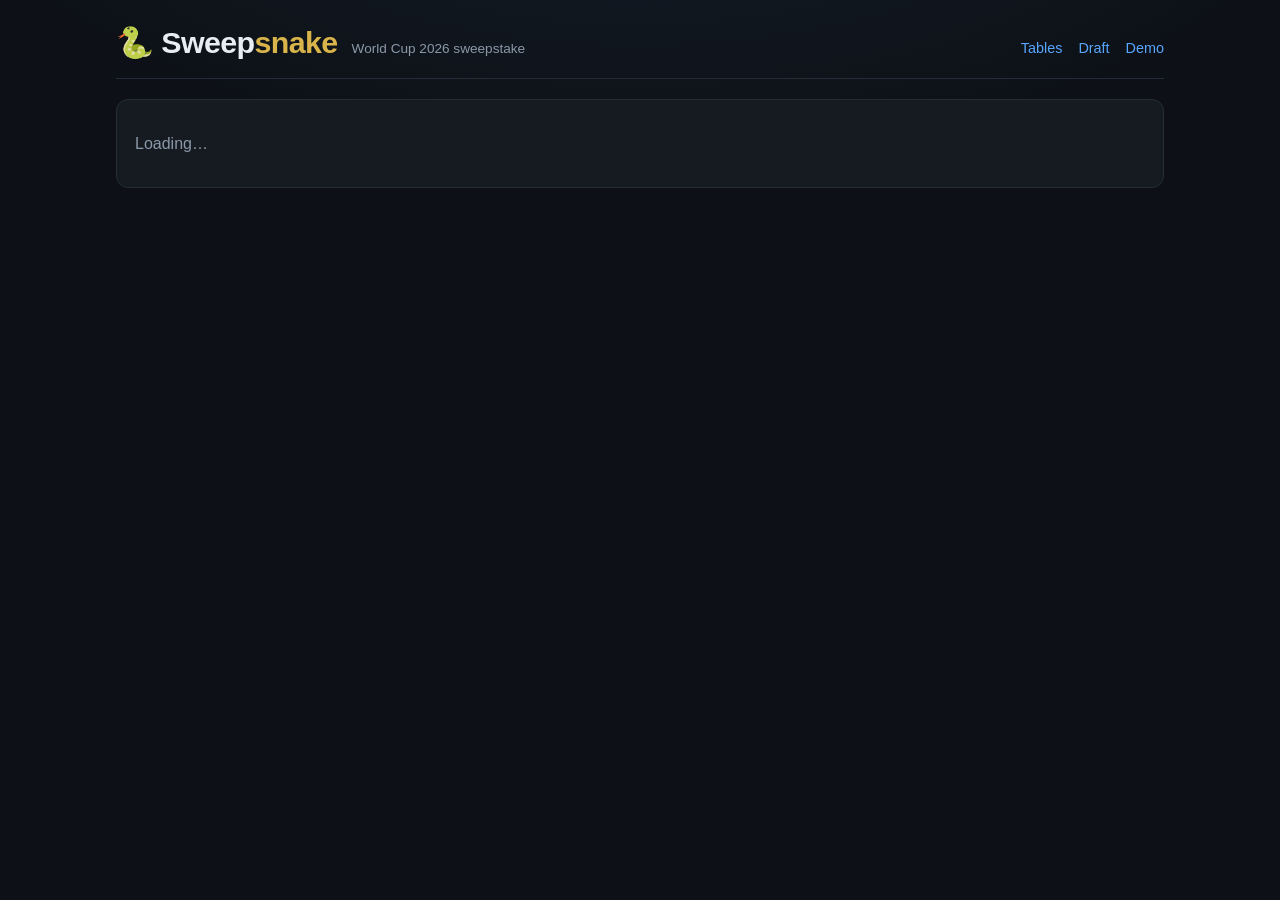
==== index.html @ 02040cc0 "Build Sweepsnake: demo, live pages, scoring engine, and results sync - engine.js: shared scoring (po" ====
<!DOCTYPE html>
<html lang="en">
<head>
  <meta charset="UTF-8" />
  <meta name="viewport" content="width=device-width, initial-scale=1.0" />
  <title>Sweepsnake — World Cup 2026 Sweepstake</title>
  <link rel="stylesheet" href="css/style.css" />
</head>
<body>
  <div class="wrap">
    <header class="topbar">
      <h1>🐍 Sweep<span class="accent">snake</span></h1>
      <span class="sub">World Cup 2026 sweepstake</span>
      <nav>
        <a href="table.html">Tables</a>
        <a href="draft.html">Draft</a>
        <a href="demo.html">Demo</a>
      </nav>
    </header>

    <div id="content">
      <div class="panel"><p class="muted">Loading…</p></div>
    </div>
  </div>

  <script type="module" src="js/index.js"></script>
</body>
</html>
---- css/style.css ----
/* Shared dark "tournament scoreboard" theme for all pages. */

:root {
  --bg: #0d1117;
  --bg-raised: #161b22;
  --bg-row: #11161d;
  --bg-row-alt: #0f141a;
  --line: #232c38;
  --line-soft: #1b222c;
  --text: #e6edf3;
  --text-dim: #8b98a8;
  --text-faint: #5c6776;
  --accent: #58a6ff;
  --gold: #d9b44a;
  --gold-glow: rgba(217, 180, 74, 0.16);

  /* Player colours (live views) */
  --p1: #E63946; --p2: #457B9D; --p3: #2D6A4F;
  --p4: #E9C46A; --p5: #7B2D8B; --p6: #F4845F;

  /* Tier colours (demo view) */
  --t1: #E9A23B; --t2: #3FA7A0; --t3: #9B8CCB; --t4: #5C6BC0; --t5: #C9A227;

  --num-font: "SF Mono", "JetBrains Mono", "Fira Code", "Consolas", ui-monospace, monospace;
  --ui-font: "Inter", -apple-system, "Segoe UI", Roboto, Helvetica, Arial, sans-serif;
}

* { box-sizing: border-box; }

html { -webkit-text-size-adjust: 100%; }

body {
  margin: 0;
  background:
    radial-gradient(1200px 600px at 50% -200px, #16202c 0%, transparent 60%),
    var(--bg);
  color: var(--text);
  font-family: var(--ui-font);
  line-height: 1.45;
  min-height: 100vh;
}

a { color: var(--accent); text-decoration: none; }
a:hover { text-decoration: underline; }

.wrap { max-width: 1080px; margin: 0 auto; padding: 20px 16px 80px; }

/* ---- Header ---- */
.topbar {
  display: flex; align-items: baseline; gap: 14px; flex-wrap: wrap;
  border-bottom: 1px solid var(--line);
  padding-bottom: 14px; margin-bottom: 20px;
}
.topbar h1 {
  font-size: clamp(1.3rem, 3.5vw, 1.9rem);
  margin: 0; letter-spacing: -0.02em; font-weight: 800;
}
.topbar h1 .accent { color: var(--gold); }
.topbar .sub { color: var(--text-dim); font-size: 0.85rem; }
.topbar nav { margin-left: auto; display: flex; gap: 16px; font-size: 0.9rem; }

/* ---- Buttons ---- */
.btn {
  font-family: var(--ui-font); font-size: 0.85rem; font-weight: 600;
  color: var(--text); background: var(--bg-raised);
  border: 1px solid var(--line); border-radius: 8px;
  padding: 7px 13px; cursor: pointer; transition: all .12s ease;
}
.btn:hover { border-color: var(--text-faint); }
.btn.active {
  background: var(--gold); color: #1a1407; border-color: var(--gold);
}
.btn-row { display: flex; gap: 8px; flex-wrap: wrap; align-items: center; }

/* ---- Panels / cards ---- */
.panel {
  background: var(--bg-raised); border: 1px solid var(--line);
  border-radius: 12px; padding: 16px 18px; margin-bottom: 18px;
}
.panel h2 { margin: 0 0 8px; font-size: 1rem; letter-spacing: -0.01em; }
.muted { color: var(--text-dim); }
.small { font-size: 0.82rem; }

.cards { display: grid; gap: 12px; grid-template-columns: repeat(auto-fit, minmax(150px, 1fr)); }
.winner-card {
  background: var(--bg-row); border: 1px solid var(--line);
  border-left: 4px solid var(--gold); border-radius: 10px; padding: 12px 14px;
}
.winner-card .lg { font-size: 0.72rem; color: var(--text-dim); text-transform: uppercase; letter-spacing: 0.06em; }
.winner-card .team { font-size: 1.1rem; font-weight: 700; margin: 2px 0; }
.winner-card .prize { font-family: var(--num-font); color: var(--gold); font-size: 0.85rem; }

/* ---- Table ---- */
.table-scroll { overflow-x: auto; border: 1px solid var(--line); border-radius: 12px; }
table.board { border-collapse: collapse; width: 100%; min-width: 720px; font-size: 0.9rem; }
table.board thead th {
  position: sticky; top: 0; background: var(--bg-raised);
  color: var(--text-dim); font-weight: 600; font-size: 0.72rem;
  text-transform: uppercase; letter-spacing: 0.05em;
  padding: 10px 8px; text-align: right; border-bottom: 1px solid var(--line);
  white-space: nowrap;
}
table.board thead th.l { text-align: left; }
table.board tbody td { padding: 9px 8px; text-align: right; border-bottom: 1px solid var(--line-soft); white-space: nowrap; }
table.board tbody td.l { text-align: left; }
table.board tbody tr:nth-child(odd) { background: var(--bg-row-alt); }
table.board tbody tr:nth-child(even) { background: var(--bg-row); }
table.board .num { font-family: var(--num-font); }
table.board .pos { color: var(--text-faint); width: 28px; }
table.board .total { font-family: var(--num-font); font-weight: 700; color: var(--text); }
table.board .bonus { color: var(--t2); font-family: var(--num-font); }

/* winner row highlight */
table.board tbody tr.is-winner { background: var(--gold-glow); }
table.board tbody tr.is-winner .total { color: var(--gold); }
table.board tbody tr.is-winner td { border-bottom-color: rgba(217,180,74,0.3); }

/* tier badge (leftmost column) */
.tier-badge {
  display: inline-block; min-width: 22px; text-align: center;
  font-family: var(--num-font); font-weight: 700; font-size: 0.78rem;
  color: #10141a; border-radius: 5px; padding: 2px 6px;
}
.team-cell { display: inline-flex; align-items: center; gap: 8px; }
.team-cell .flag { font-size: 1.15rem; line-height: 1; }
.owner { font-weight: 600; }

/* eliminated/dimmed when not in selected league */
table.board tbody tr.hidden-row { display: none; }

/* per-player team breakdown */
.team-list { white-space: nowrap; }
.mini-flag { font-size: 1.05rem; padding-bottom: 1px; cursor: default; }

/* ---- How it works ---- */
.howto { display: none; }
.howto.open { display: block; }
.howto ul { margin: 6px 0 0; padding-left: 18px; }
.howto li { margin: 4px 0; color: var(--text-dim); }
.howto strong { color: var(--text); }

.legend { display: flex; gap: 14px; flex-wrap: wrap; font-size: 0.8rem; margin-top: 10px; }
.legend .chip { display: inline-flex; align-items: center; gap: 6px; color: var(--text-dim); }
.legend .dot { width: 12px; height: 12px; border-radius: 3px; display: inline-block; }

.footnote { color: var(--text-faint); font-size: 0.78rem; margin-top: 24px; }

@media (max-width: 560px) {
  .topbar nav { width: 100%; margin-left: 0; }
}
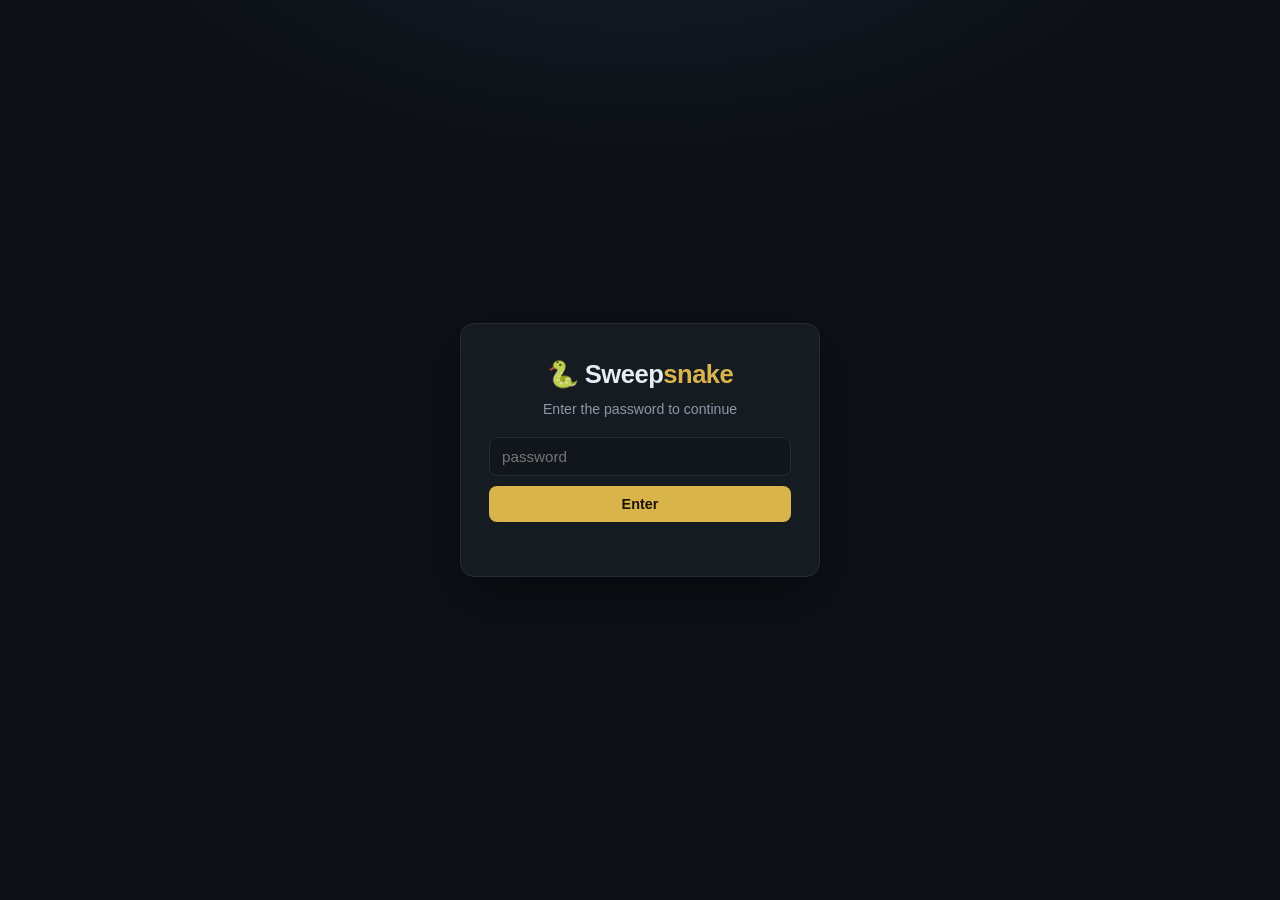
==== commit 38e504e8: "Add site-wide password gate Soft client-side gate on all pages (password stored as SHA-256 hash). Ke" ====
--- a/index.html
+++ b/index.html
@@ -23,6 +23,7 @@
     </div>
   </div>
 
+  <script type="module" src="js/gate.js"></script>
   <script type="module" src="js/index.js"></script>
 </body>
 </html>
